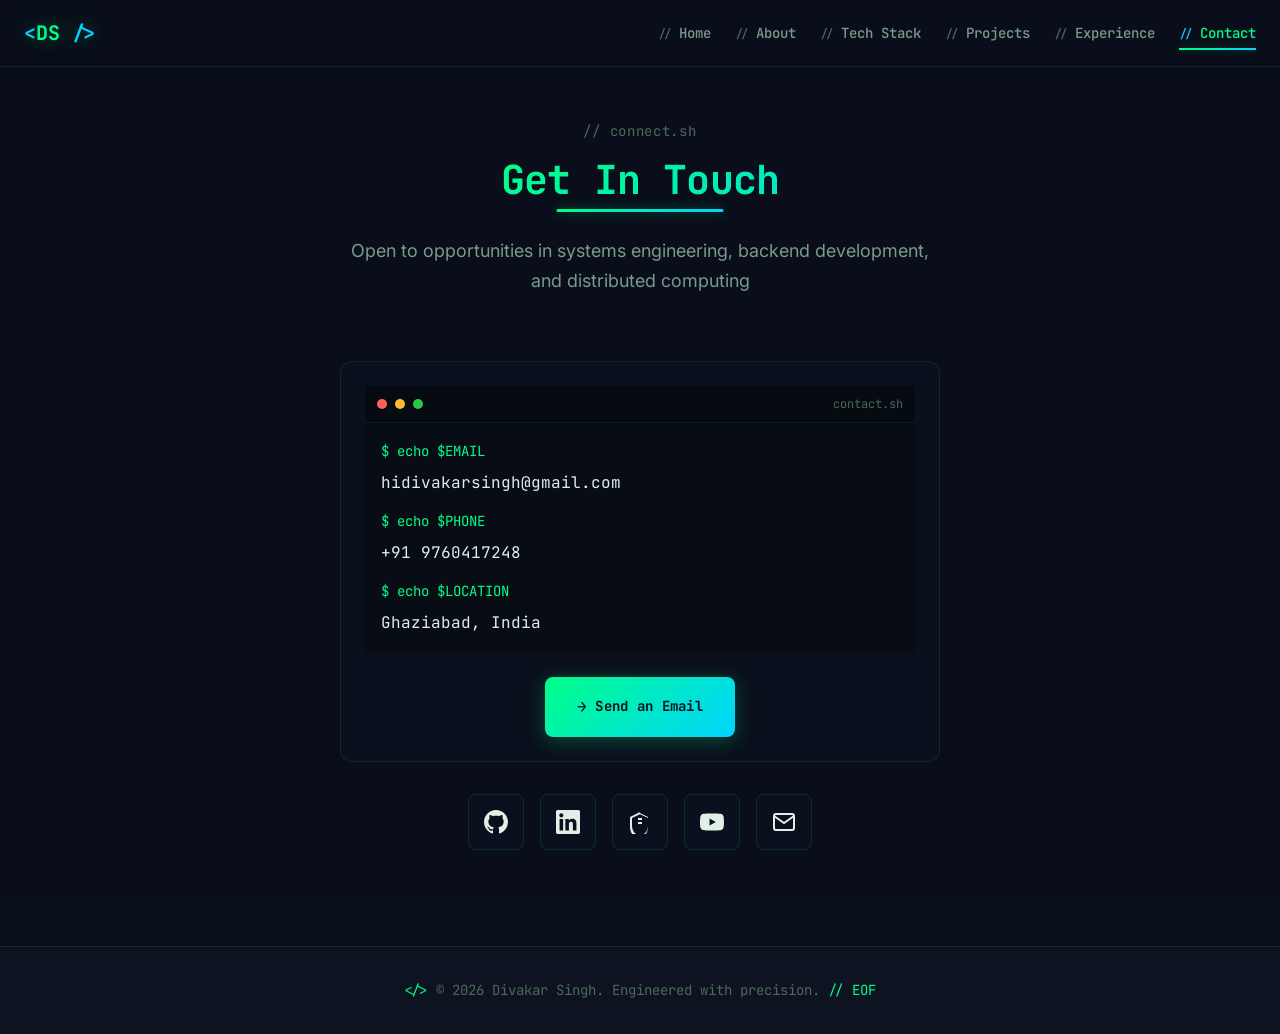
==== contact.html @ e9d9c00e "feat: Add dedicated pages for projects, skills, contact, and experience, updating navigation and scr" ====
<!DOCTYPE html>
<html lang="en">

<head>
    <meta charset="UTF-8">
    <meta name="viewport" content="width=device-width, initial-scale=1.0">
    <meta name="description"
        content="Divakar Singh - Contact: Get in touch for opportunities in systems engineering, backend development, and distributed computing">
    <title>Contact — Divakar Singh</title>

    <!-- Google Fonts -->
    <link rel="preconnect" href="https://fonts.googleapis.com">
    <link rel="preconnect" href="https://fonts.gstatic.com" crossorigin>
    <link
        href="https://fonts.googleapis.com/css2?family=Inter:wght@400;500;600;700;800&family=JetBrains+Mono:wght@400;500;600;700&family=Fira+Code:wght@400;500;600&display=swap"
        rel="stylesheet">

    <!-- Stylesheet -->
    <link rel="stylesheet" href="styles.css">
</head>

<body>
    <!-- Matrix Code Rain Canvas -->
    <canvas id="matrix-bg" aria-hidden="true"></canvas>

    <!-- Navigation -->
    <nav class="nav" id="navbar">
        <div class="nav-container">
            <a href="index.html" class="nav-logo" aria-label="Home">
                <span class="logo-bracket">&lt;</span>DS<span class="logo-bracket"> /&gt;</span>
            </a>

            <!-- Hamburger Menu Button -->
            <button class="nav-toggle" id="navToggle" aria-label="Toggle navigation menu" aria-expanded="false">
                <span class="hamburger-line"></span>
                <span class="hamburger-line"></span>
                <span class="hamburger-line"></span>
            </button>

            <ul class="nav-menu" id="navMenu">
                <li><a href="index.html" class="nav-link">
                        <span class="nav-comment">// </span>Home</a></li>
                <li><a href="index.html#about" class="nav-link">
                        <span class="nav-comment">// </span>About</a></li>
                <li><a href="skills.html" class="nav-link">
                        <span class="nav-comment">// </span>Tech Stack</a></li>
                <li><a href="projects.html" class="nav-link">
                        <span class="nav-comment">// </span>Projects</a></li>
                <li><a href="experience.html" class="nav-link">
                        <span class="nav-comment">// </span>Experience</a></li>
                <li><a href="contact.html" class="nav-link active">
                        <span class="nav-comment">// </span>Contact</a></li>
            </ul>
        </div>
    </nav>

    <!-- Contact Section -->
    <section id="contact" class="section contact" style="padding-top: 120px;">
        <div class="container">
            <div class="section-header">
                <p class="section-comment">// connect.sh</p>
                <h2 class="section-title gradient-text">Get In Touch</h2>
                <p class="section-subtitle">Open to opportunities in systems engineering, backend development, and
                    distributed computing</p>
            </div>

            <div class="contact-grid">
                <div class="contact-info glass-card">
                    <div class="contact-terminal">
                        <div class="terminal-bar">
                            <span class="terminal-dot red"></span>
                            <span class="terminal-dot yellow"></span>
                            <span class="terminal-dot green"></span>
                            <span class="terminal-title">contact.sh</span>
                        </div>
                        <div class="terminal-body contact-details">
                            <p class="contact-line">
                                <span class="contact-label">$ echo $EMAIL</span>
                                <span class="contact-value">hidivakarsingh@gmail.com</span>
                            </p>
                            <p class="contact-line">
                                <span class="contact-label">$ echo $PHONE</span>
                                <span class="contact-value">+91 9760417248</span>
                            </p>
                            <p class="contact-line">
                                <span class="contact-label">$ echo $LOCATION</span>
                                <span class="contact-value">Ghaziabad, India</span>
                            </p>
                        </div>
                    </div>
                    <a href="mailto:hidivakarsingh@gmail.com" class="btn btn-primary contact-btn">
                        <span class="btn-icon">→</span> Send an Email
                    </a>
                </div>
            </div>

            <div class="social-links">
                <a href="https://github.com/divakarsingh" target="_blank" class="social-link" title="GitHub"
                    aria-label="GitHub Profile">
                    <svg width="24" height="24" viewBox="0 0 24 24" fill="currentColor">
                        <path
                            d="M12 0C5.37 0 0 5.37 0 12c0 5.31 3.435 9.795 8.205 11.385.6.105.825-.255.825-.57 0-.285-.015-1.23-.015-2.235-3.015.555-3.795-.735-4.035-1.41-.135-.345-.72-1.41-1.23-1.695-.42-.225-1.02-.78-.015-.795.945-.015 1.62.87 1.845 1.23 1.08 1.815 2.805 1.305 3.495.99.105-.78.42-1.305.765-1.605-2.67-.3-5.46-1.335-5.46-5.925 0-1.305.465-2.385 1.23-3.225-.12-.3-.54-1.53.12-3.18 0 0 1.005-.315 3.3 1.23.96-.27 1.98-.405 3-.405s2.04.135 3 .405c2.295-1.56 3.3-1.23 3.3-1.23.66 1.65.24 2.88.12 3.18.765.84 1.23 1.905 1.23 3.225 0 4.605-2.805 5.625-5.475 5.925.435.375.81 1.095.81 2.22 0 1.605-.015 2.895-.015 3.3 0 .315.225.69.825.57A12.02 12.02 0 0024 12c0-6.63-5.37-12-12-12z" />
                    </svg>
                </a>
                <a href="https://www.linkedin.com/in/divakar-singh-232a9b22b/" target="_blank" class="social-link"
                    title="LinkedIn" aria-label="LinkedIn Profile">
                    <svg width="24" height="24" viewBox="0 0 24 24" fill="currentColor">
                        <path
                            d="M20.447 20.452h-3.554v-5.569c0-1.328-.027-3.037-1.852-3.037-1.853 0-2.136 1.445-2.136 2.939v5.667H9.351V9h3.414v1.561h.046c.477-.9 1.637-1.85 3.37-1.85 3.601 0 4.267 2.37 4.267 5.455v6.286zM5.337 7.433c-1.144 0-2.063-.926-2.063-2.065 0-1.138.92-2.063 2.063-2.063 1.14 0 2.064.925 2.064 2.063 0 1.139-.925 2.065-2.064 2.065zm1.782 13.019H3.555V9h3.564v11.452zM22.225 0H1.771C.792 0 0 .774 0 1.729v20.542C0 23.227.792 24 1.771 24h20.451C23.2 24 24 23.227 24 22.271V1.729C24 .774 23.2 0 22.222 0h.003z" />
                    </svg>
                </a>
                <a href="https://www.geeksforgeeks.org/profile/divakar%20singh" target="_blank" class="social-link"
                    title="GeeksforGeeks" aria-label="GeeksforGeeks Profile">
                    <svg width="24" height="24" viewBox="0 0 24 24" fill="currentColor">
                        <path
                            d="M12 2L2 7v10c0 5.55 3.84 10.74 9 12 5.16-1.26 9-6.45 9-12V7l-10-5zm0 2.18l8 3.82v8c0 4.52-3.17 8.77-8 9.82-4.83-1.05-8-5.3-8-9.82V8l8-3.82z" />
                        <path d="M10 12h4v2h-4zm0-4h4v2h-4z" />
                    </svg>
                </a>
                <a href="https://youtube.com/@divakar_academy" target="_blank" class="social-link" title="YouTube"
                    aria-label="YouTube Channel">
                    <svg width="24" height="24" viewBox="0 0 24 24" fill="currentColor">
                        <path
                            d="M23.498 6.186a3.016 3.016 0 0 0-2.122-2.136C19.505 3.545 12 3.545 12 3.545s-7.505 0-9.377.505A3.017 3.017 0 0 0 .502 6.186C0 8.07 0 12 0 12s0 3.93.502 5.814a3.016 3.016 0 0 0 2.122 2.136c1.871.505 9.376.505 9.376.505s7.505 0 9.377-.505a3.015 3.015 0 0 0 2.122-2.136C24 15.93 24 12 24 12s0-3.93-.502-5.814zM9.545 15.568V8.432L15.818 12l-6.273 3.568z" />
                    </svg>
                </a>
                <a href="mailto:hidivakarsingh@gmail.com" class="social-link" title="Email" aria-label="Send Email">
                    <svg width="24" height="24" viewBox="0 0 24 24" fill="none" stroke="currentColor" stroke-width="2">
                        <path d="M4 4h16c1.1 0 2 .9 2 2v12c0 1.1-.9 2-2 2H4c-1.1 0-2-.9-2-2V6c0-1.1.9-2 2-2z" />
                        <polyline points="22,6 12,13 2,6" />
                    </svg>
                </a>
            </div>
        </div>
    </section>

    <!-- Footer -->
    <footer class="footer">
        <div class="container">
            <p class="footer-text">
                <span class="footer-code">&lt;/&gt;</span> © 2026 Divakar Singh. Engineered with precision.
                <span class="footer-code">// EOF</span>
            </p>
        </div>
    </footer>

    <!-- JavaScript -->
    <script src="script.js"></script>
</body>

</html>
---- styles.css ----
/* ===========================
   CS Technical Theme — Design System
   =========================== */
:root {
  /* Color Palette — Matrix / Terminal Inspired */
  --color-bg-primary: #0a0f1c;
  --color-bg-secondary: #0d1321;
  --color-bg-elevated: #131a2b;
  --color-bg-card: rgba(13, 19, 33, 0.7);

  --color-accent-primary: #00ff88;
  --color-accent-secondary: #00d4ff;
  --color-accent-tertiary: #00ffcc;
  --color-accent-warning: #ffaa00;
  --color-accent-error: #ff4444;

  --color-text-primary: #e0f0e8;
  --color-text-secondary: #7a9b8a;
  --color-text-muted: #4a6a5a;

  --gradient-primary: linear-gradient(135deg, #00ff88 0%, #00d4ff 100%);
  --gradient-accent: linear-gradient(135deg, #00ffcc 0%, #00ff88 100%);
  --gradient-subtle: linear-gradient(135deg, #131a2b, #0d1321);
  --gradient-hero: linear-gradient(135deg, rgba(0, 255, 136, 0.05) 0%, rgba(0, 212, 255, 0.05) 100%);
  --gradient-scanline: repeating-linear-gradient(0deg,
      transparent,
      transparent 2px,
      rgba(0, 255, 136, 0.015) 2px,
      rgba(0, 255, 136, 0.015) 4px);

  /* Typography */
  --font-primary: 'Inter', -apple-system, BlinkMacSystemFont, 'Segoe UI', sans-serif;
  --font-mono: 'JetBrains Mono', 'Fira Code', monospace;

  --font-size-xs: 0.75rem;
  --font-size-sm: 0.875rem;
  --font-size-base: 1rem;
  --font-size-lg: 1.125rem;
  --font-size-xl: 1.25rem;
  --font-size-2xl: 1.5rem;
  --font-size-3xl: 2rem;
  --font-size-4xl: 2.5rem;
  --font-size-5xl: 3.5rem;

  /* Spacing */
  --space-1: 0.25rem;
  --space-2: 0.5rem;
  --space-3: 0.75rem;
  --space-4: 1rem;
  --space-6: 1.5rem;
  --space-8: 2rem;
  --space-12: 3rem;
  --space-16: 4rem;
  --space-24: 6rem;

  /* Border Radius */
  --radius-sm: 0.25rem;
  --radius-md: 0.5rem;
  --radius-lg: 0.75rem;
  --radius-xl: 1rem;
  --radius-full: 9999px;

  /* Effects */
  --shadow-sm: 0 2px 8px rgba(0, 0, 0, 0.4);
  --shadow-md: 0 4px 16px rgba(0, 0, 0, 0.5);
  --shadow-lg: 0 8px 32px rgba(0, 0, 0, 0.6);
  --shadow-glow: 0 0 30px rgba(0, 255, 136, 0.15);
  --shadow-glow-strong: 0 0 50px rgba(0, 255, 136, 0.3);
  --shadow-glow-cyan: 0 0 30px rgba(0, 212, 255, 0.15);

  --glass-bg: rgba(13, 19, 33, 0.6);
  --glass-border: rgba(0, 255, 136, 0.12);

  /* Transitions */
  --transition-fast: 150ms cubic-bezier(0.4, 0, 0.2, 1);
  --transition-base: 250ms cubic-bezier(0.4, 0, 0.2, 1);
  --transition-slow: 400ms cubic-bezier(0.4, 0, 0.2, 1);
  --transition-bounce: 500ms cubic-bezier(0.34, 1.56, 0.64, 1);
}

/* ===========================
   Reset & Base Styles
   =========================== */
* {
  margin: 0;
  padding: 0;
  box-sizing: border-box;
}

html {
  scroll-behavior: smooth;
  font-size: 16px;
}

body {
  font-family: var(--font-primary);
  font-size: var(--font-size-base);
  line-height: 1.7;
  color: var(--color-text-primary);
  background: var(--color-bg-primary);
  overflow-x: hidden;
}

::selection {
  background: var(--color-accent-primary);
  color: var(--color-bg-primary);
}

/* ===========================
   Matrix Canvas Background
   =========================== */
#matrix-bg {
  position: fixed;
  top: 0;
  left: 0;
  width: 100%;
  height: 100%;
  z-index: 0;
  pointer-events: none;
  opacity: 0.4;
}

/* ===========================
   Typography
   =========================== */
h1,
h2,
h3,
h4,
h5,
h6 {
  font-family: var(--font-mono);
  font-weight: 700;
  line-height: 1.2;
  letter-spacing: -0.02em;
}

h1 {
  font-size: var(--font-size-5xl);
}

h2 {
  font-size: var(--font-size-4xl);
}

h3 {
  font-size: var(--font-size-3xl);
}

.gradient-text {
  background: var(--gradient-primary);
  -webkit-background-clip: text;
  background-clip: text;
  -webkit-text-fill-color: transparent;
  background-size: 200% 200%;
  animation: gradientShift 5s ease infinite;
}

@keyframes gradientShift {

  0%,
  100% {
    background-position: 0% 50%;
  }

  50% {
    background-position: 100% 50%;
  }
}

/* ===========================
   Layout Components
   =========================== */
.container {
  max-width: 1200px;
  margin: 0 auto;
  padding: 0 var(--space-6);
  position: relative;
  z-index: 1;
}

.section {
  padding: var(--space-24) 0;
  position: relative;
}

.section-header {
  text-align: center;
  margin-bottom: var(--space-16);
}

.section-comment {
  font-family: var(--font-mono);
  font-size: var(--font-size-sm);
  color: var(--color-text-muted);
  margin-bottom: var(--space-3);
  letter-spacing: 0.05em;
}

.section-title {
  margin-bottom: var(--space-4);
  position: relative;
  display: inline-block;
}

.section-title::after {
  content: '';
  position: absolute;
  bottom: -0.5rem;
  left: 50%;
  transform: translateX(-50%);
  width: 60%;
  height: 3px;
  background: var(--gradient-primary);
  border-radius: var(--radius-full);
  box-shadow: 0 0 12px rgba(0, 255, 136, 0.4);
}

.section-subtitle {
  color: var(--color-text-secondary);
  font-size: var(--font-size-lg);
  max-width: 600px;
  margin: var(--space-4) auto 0;
}

/* ===========================
   Navigation
   =========================== */
.nav {
  position: fixed;
  top: 0;
  left: 0;
  right: 0;
  z-index: 1000;
  background: rgba(10, 15, 28, 0.85);
  backdrop-filter: blur(20px);
  -webkit-backdrop-filter: blur(20px);
  border-bottom: 1px solid var(--glass-border);
  transition: all var(--transition-base);
}

.nav-container {
  max-width: 1400px;
  margin: 0 auto;
  padding: var(--space-4) var(--space-6);
  display: flex;
  justify-content: space-between;
  align-items: center;
}

.nav-logo {
  font-family: var(--font-mono);
  font-size: var(--font-size-xl);
  font-weight: 700;
  color: var(--color-accent-primary);
  text-decoration: none;
  text-shadow: 0 0 20px rgba(0, 255, 136, 0.4);
  transition: all var(--transition-base);
}

.nav-logo:hover {
  text-shadow: 0 0 30px rgba(0, 255, 136, 0.7);
}

.logo-bracket {
  color: var(--color-accent-secondary);
}

.nav-menu {
  display: flex;
  gap: var(--space-6);
  list-style: none;
}

.nav-link {
  color: var(--color-text-secondary);
  text-decoration: none;
  font-family: var(--font-mono);
  font-weight: 500;
  font-size: var(--font-size-sm);
  position: relative;
  transition: color var(--transition-base);
  padding: var(--space-2) 0;
}

.nav-comment {
  color: var(--color-text-muted);
  font-size: var(--font-size-xs);
  transition: color var(--transition-base);
}

.nav-link::after {
  content: '';
  position: absolute;
  bottom: 0;
  left: 0;
  width: 0;
  height: 2px;
  background: var(--gradient-primary);
  transition: width var(--transition-base);
  box-shadow: 0 0 8px rgba(0, 255, 136, 0.3);
}

.nav-link:hover,
.nav-link.active {
  color: var(--color-accent-primary);
}

.nav-link:hover .nav-comment,
.nav-link.active .nav-comment {
  color: var(--color-accent-secondary);
}

.nav-link:hover::after,
.nav-link.active::after {
  width: 100%;
}

/* Hamburger Menu Button */
.nav-toggle {
  display: none;
  flex-direction: column;
  justify-content: center;
  align-items: center;
  gap: 5px;
  background: none;
  border: 2px solid var(--glass-border);
  border-radius: var(--radius-md);
  padding: 8px;
  cursor: pointer;
  z-index: 1001;
  transition: all var(--transition-base);
  width: 44px;
  height: 44px;
}

.nav-toggle:hover {
  border-color: var(--color-accent-primary);
  box-shadow: 0 0 15px rgba(0, 255, 136, 0.2);
}

.hamburger-line {
  display: block;
  width: 22px;
  height: 2px;
  background: var(--color-accent-primary);
  border-radius: var(--radius-full);
  transition: all var(--transition-base);
}

.nav-toggle.active .hamburger-line:nth-child(1) {
  transform: rotate(45deg) translate(5px, 5px);
}

.nav-toggle.active .hamburger-line:nth-child(2) {
  opacity: 0;
  transform: scaleX(0);
}

.nav-toggle.active .hamburger-line:nth-child(3) {
  transform: rotate(-45deg) translate(5px, -5px);
}

/* ===========================
   Hero Section
   =========================== */
.hero {
  min-height: 100vh;
  display: flex;
  align-items: center;
  justify-content: center;
  position: relative;
  overflow: hidden;
}

.hero::before {
  content: '';
  position: absolute;
  top: 50%;
  left: 50%;
  transform: translate(-50%, -50%);
  width: 1000px;
  height: 1000px;
  background: radial-gradient(circle, rgba(0, 255, 136, 0.06) 0%, rgba(0, 212, 255, 0.03) 40%, transparent 70%);
  animation: pulse 8s ease-in-out infinite;
}

@keyframes pulse {

  0%,
  100% {
    transform: translate(-50%, -50%) scale(1);
    opacity: 0.5;
  }

  50% {
    transform: translate(-50%, -50%) scale(1.2);
    opacity: 0.8;
  }
}

.hero-content {
  text-align: center;
  position: relative;
  z-index: 1;
  animation: fadeInUp 1s ease-out;
}

@keyframes fadeInUp {
  from {
    opacity: 0;
    transform: translateY(30px);
  }

  to {
    opacity: 1;
    transform: translateY(0);
  }
}

.hero-greeting {
  font-family: var(--font-mono);
  font-size: var(--font-size-base);
  margin-bottom: var(--space-4);
  animation: fadeInUp 1s ease-out 0.2s both;
}

.code-keyword {
  color: #ff79c6;
  font-weight: 600;
}

.code-var {
  color: var(--color-accent-primary);
}

.code-operator {
  color: var(--color-accent-secondary);
}

.code-string {
  color: #f1fa8c;
}

.code-punctuation {
  color: var(--color-text-muted);
}

.hero-title {
  font-size: clamp(2.5rem, 8vw, 5rem);
  margin-bottom: var(--space-6);
  animation: fadeInUp 1s ease-out 0.4s both;
}

.hero-subtitle {
  font-family: var(--font-mono);
  font-size: clamp(1rem, 2.5vw, 1.5rem);
  color: var(--color-text-secondary);
  margin-bottom: var(--space-8);
  animation: fadeInUp 1s ease-out 0.6s both;
  min-height: 2rem;
}

.terminal-prompt {
  color: var(--color-accent-primary);
  font-weight: 700;
  margin-right: var(--space-2);
  text-shadow: 0 0 10px rgba(0, 255, 136, 0.5);
}

.typing-cursor {
  color: var(--color-accent-primary);
  animation: blink 1s step-end infinite;
  font-weight: 400;
}

@keyframes blink {

  0%,
  100% {
    opacity: 1;
  }

  50% {
    opacity: 0;
  }
}

.hero-meta {
  display: flex;
  gap: var(--space-4);
  justify-content: center;
  flex-wrap: wrap;
  margin-bottom: var(--space-12);
  animation: fadeInUp 1s ease-out 0.7s both;
}

.meta-tag {
  font-family: var(--font-mono);
  font-size: var(--font-size-sm);
  padding: var(--space-2) var(--space-4);
  background: rgba(0, 255, 136, 0.06);
  border: 1px solid rgba(0, 255, 136, 0.15);
  border-radius: var(--radius-md);
  color: var(--color-text-secondary);
  transition: all var(--transition-base);
}

.meta-tag:hover {
  border-color: var(--color-accent-primary);
  box-shadow: 0 0 15px rgba(0, 255, 136, 0.15);
  color: var(--color-accent-primary);
}

.tag-icon {
  margin-right: var(--space-2);
}

.hero-cta {
  display: flex;
  gap: var(--space-4);
  justify-content: center;
  flex-wrap: wrap;
  animation: fadeInUp 1s ease-out 0.8s both;
}

/* ===========================
   Buttons
   =========================== */
.btn {
  padding: var(--space-4) var(--space-8);
  border-radius: var(--radius-md);
  font-family: var(--font-mono);
  font-weight: 600;
  font-size: var(--font-size-sm);
  text-decoration: none;
  display: inline-flex;
  align-items: center;
  gap: var(--space-2);
  cursor: pointer;
  border: none;
  transition: all var(--transition-base);
  position: relative;
  overflow: hidden;
  letter-spacing: 0.02em;
}

.btn::before {
  content: '';
  position: absolute;
  top: 50%;
  left: 50%;
  width: 0;
  height: 0;
  border-radius: 50%;
  background: rgba(255, 255, 255, 0.08);
  transform: translate(-50%, -50%);
  transition: width var(--transition-slow), height var(--transition-slow);
}

.btn:hover::before {
  width: 300px;
  height: 300px;
}

.btn-icon {
  font-size: var(--font-size-base);
  transition: transform var(--transition-base);
}

.btn:hover .btn-icon {
  transform: translateX(3px);
}

.btn-primary {
  background: var(--gradient-primary);
  color: var(--color-bg-primary);
  font-weight: 700;
  box-shadow: 0 4px 20px rgba(0, 255, 136, 0.25);
}

.btn-primary:hover {
  box-shadow: 0 6px 30px rgba(0, 255, 136, 0.45);
  transform: translateY(-2px);
}

.btn-secondary {
  background: var(--glass-bg);
  border: 2px solid var(--glass-border);
  color: var(--color-accent-primary);
  backdrop-filter: blur(8px);
}

.btn-secondary:hover {
  border-color: var(--color-accent-primary);
  background: rgba(0, 255, 136, 0.08);
  box-shadow: 0 0 25px rgba(0, 255, 136, 0.15);
}

/* ===========================
   Glass Cards
   =========================== */
.glass-card {
  background: var(--glass-bg);
  backdrop-filter: blur(16px);
  -webkit-backdrop-filter: blur(16px);
  border: 1px solid var(--glass-border);
  border-radius: var(--radius-lg);
  transition: all var(--transition-base);
  position: relative;
  overflow: hidden;
}

.glass-card::after {
  content: '';
  position: absolute;
  inset: 0;
  background: var(--gradient-scanline);
  pointer-events: none;
  opacity: 0;
  transition: opacity var(--transition-base);
}

.glass-card:hover::after {
  opacity: 1;
}

.card {
  padding: var(--space-8);
}

.card::before {
  content: '';
  position: absolute;
  top: 0;
  left: 0;
  right: 0;
  height: 2px;
  background: var(--gradient-primary);
  opacity: 0;
  transition: opacity var(--transition-base);
  box-shadow: 0 0 15px rgba(0, 255, 136, 0.4);
}

.card:hover {
  transform: translateY(-6px);
  box-shadow: var(--shadow-glow);
  border-color: rgba(0, 255, 136, 0.3);
}

.card:hover::before {
  opacity: 1;
}

/* Card Header */
.card-header {
  display: flex;
  align-items: center;
  gap: var(--space-3);
  margin-bottom: var(--space-4);
}

.card-header h3 {
  font-size: var(--font-size-xl);
  color: var(--color-accent-primary);
}

.card-icon {
  font-size: 1.5rem;
}

/* Terminal Window Styling */
.card-terminal {
  border-radius: var(--radius-md);
  overflow: hidden;
  border: 1px solid rgba(0, 255, 136, 0.1);
}

.terminal-bar {
  display: flex;
  align-items: center;
  gap: var(--space-2);
  padding: var(--space-2) var(--space-3);
  background: rgba(0, 0, 0, 0.4);
  border-bottom: 1px solid rgba(0, 255, 136, 0.08);
}

.terminal-dot {
  width: 10px;
  height: 10px;
  border-radius: 50%;
}

.terminal-dot.red {
  background: #ff5f57;
}

.terminal-dot.yellow {
  background: #ffbd2e;
}

.terminal-dot.green {
  background: #28c840;
}

.terminal-title {
  font-family: var(--font-mono);
  font-size: var(--font-size-xs);
  color: var(--color-text-muted);
  margin-left: auto;
}

.terminal-body {
  padding: var(--space-4);
  background: rgba(0, 0, 0, 0.25);
}

.terminal-body p {
  color: var(--color-text-secondary);
  line-height: 1.8;
  margin-bottom: var(--space-3);
}

.terminal-body p:last-child {
  margin-bottom: 0;
}

.terminal-body strong {
  color: var(--color-accent-primary);
}

/* Competency List */
.competency-list {
  list-style: none;
  padding: 0;
}

.competency-list li {
  color: var(--color-text-secondary);
  font-size: var(--font-size-sm);
  line-height: 1.8;
  padding: var(--space-1) 0;
  display: flex;
  align-items: flex-start;
  gap: var(--space-2);
}

.list-arrow {
  color: var(--color-accent-primary);
  font-family: var(--font-mono);
  font-weight: 700;
  flex-shrink: 0;
}

/* ===========================
   Grid Layouts
   =========================== */
.grid {
  display: grid;
  gap: var(--space-8);
}

.grid-2 {
  grid-template-columns: repeat(2, 1fr);
}

.grid-3 {
  grid-template-columns: repeat(auto-fit, minmax(250px, 1fr));
}

/* ===========================
   Skills Section
   =========================== */
.skills-grid {
  display: grid;
  grid-template-columns: repeat(2, 1fr);
  gap: var(--space-8);
}

.skill-category {
  padding: var(--space-6);
  background: var(--glass-bg);
  border: 1px solid var(--glass-border);
  border-radius: var(--radius-lg);
  transition: all var(--transition-base);
}

.skill-category:hover {
  border-color: rgba(0, 255, 136, 0.25);
  box-shadow: var(--shadow-glow);
}

.skill-category-title {
  font-size: var(--font-size-lg);
  margin-bottom: var(--space-4);
  display: flex;
  align-items: center;
  gap: var(--space-2);
  color: var(--color-text-primary);
}

.category-icon {
  font-size: 1.2rem;
}

.skill-tags {
  display: flex;
  flex-wrap: wrap;
  gap: var(--space-2);
}

.skill-tag {
  padding: var(--space-2) var(--space-3);
  background: rgba(0, 255, 136, 0.05);
  border: 1px solid rgba(0, 255, 136, 0.15);
  border-radius: var(--radius-sm);
  font-family: var(--font-mono);
  font-size: var(--font-size-xs);
  font-weight: 500;
  color: var(--color-accent-primary);
  transition: all var(--transition-base);
  cursor: default;
  position: relative;
}

.skill-tag:hover {
  background: rgba(0, 255, 136, 0.15);
  border-color: var(--color-accent-primary);
  transform: translateY(-2px);
  box-shadow: 0 4px 12px rgba(0, 255, 136, 0.2);
  color: #fff;
  text-shadow: 0 0 10px rgba(0, 255, 136, 0.5);
}

/* ===========================
   Projects Section
   =========================== */
.project-card {
  overflow: hidden;
  transition: all var(--transition-base);
}

.project-card:hover {
  transform: translateY(-8px);
  box-shadow: var(--shadow-glow);
  border-color: rgba(0, 255, 136, 0.4);
}

.project-image {
  width: 100%;
  height: 200px;
  display: flex;
  align-items: center;
  justify-content: center;
  position: relative;
  overflow: hidden;
}

.project-icon {
  font-size: 4rem;
  position: relative;
  z-index: 1;
  filter: drop-shadow(0 0 20px rgba(0, 255, 136, 0.3));
}

.project-number {
  position: absolute;
  top: var(--space-3);
  right: var(--space-4);
  font-family: var(--font-mono);
  font-size: var(--font-size-xs);
  color: rgba(0, 255, 136, 0.4);
  font-weight: 700;
  letter-spacing: 0.1em;
}

.project-card:nth-child(1) .project-image {
  background: linear-gradient(135deg, #001a2e, #003d5c);
}

.project-card:nth-child(2) .project-image {
  background: linear-gradient(135deg, #002b1a, #00664d);
}

.project-card:nth-child(3) .project-image {
  background: linear-gradient(135deg, #1a0033, #33006b);
}

.project-card:nth-child(4) .project-image {
  background: linear-gradient(135deg, #001f33, #004466);
}

.project-image::before {
  content: '';
  position: absolute;
  inset: 0;
  background: var(--gradient-scanline);
  opacity: 0.3;
}

.project-image::after {
  content: '';
  position: absolute;
  inset: 0;
  background: var(--gradient-primary);
  opacity: 0;
  transition: opacity var(--transition-base);
}

.project-card:hover .project-image::after {
  opacity: 0.15;
}

.project-content {
  padding: var(--space-6);
}

.project-title {
  font-size: var(--font-size-xl);
  margin-bottom: var(--space-3);
  color: var(--color-text-primary);
}

.project-description {
  color: var(--color-text-secondary);
  margin-bottom: var(--space-4);
  line-height: 1.6;
  font-size: var(--font-size-sm);
}

.project-tech {
  display: flex;
  flex-wrap: wrap;
  gap: var(--space-2);
  margin-bottom: var(--space-4);
}

.tech-tag {
  padding: var(--space-1) var(--space-3);
  background: rgba(0, 212, 255, 0.06);
  border: 1px solid rgba(0, 212, 255, 0.2);
  border-radius: var(--radius-sm);
  font-family: var(--font-mono);
  font-size: var(--font-size-xs);
  color: var(--color-accent-secondary);
}

.project-links {
  display: flex;
  gap: var(--space-4);
}

.project-link {
  color: var(--color-accent-primary);
  text-decoration: none;
  font-family: var(--font-mono);
  font-weight: 600;
  font-size: var(--font-size-sm);
  transition: all var(--transition-base);
}

.project-link:hover {
  color: var(--color-accent-secondary);
  text-shadow: 0 0 10px rgba(0, 212, 255, 0.4);
}

/* ===========================
   Experience Timeline
   =========================== */
.timeline {
  position: relative;
  max-width: 800px;
  margin: 0 auto;
}

.timeline::before {
  content: '';
  position: absolute;
  left: 30px;
  top: 0;
  bottom: 0;
  width: 2px;
  background: var(--gradient-primary);
  box-shadow: 0 0 10px rgba(0, 255, 136, 0.2);
}

.timeline-item {
  position: relative;
  padding-left: var(--space-16);
  margin-bottom: var(--space-8);
}

.timeline-dot {
  position: absolute;
  left: 22px;
  top: var(--space-6);
  width: 18px;
  height: 18px;
  border-radius: 50%;
  background: var(--color-accent-primary);
  box-shadow:
    0 0 0 4px var(--color-bg-primary),
    0 0 0 6px var(--color-accent-primary),
    0 0 20px rgba(0, 255, 136, 0.4);
  z-index: 1;
}

.timeline-content {
  padding: var(--space-6);
}

.timeline-content:hover {
  border-color: rgba(0, 255, 136, 0.3);
  box-shadow: var(--shadow-glow);
}

.timeline-date {
  font-family: var(--font-mono);
  color: var(--color-accent-primary);
  font-weight: 600;
  margin-bottom: var(--space-2);
  font-size: var(--font-size-sm);
  text-shadow: 0 0 10px rgba(0, 255, 136, 0.3);
}

.timeline-title {
  font-size: var(--font-size-xl);
  margin-bottom: var(--space-2);
  color: var(--color-text-primary);
}

.timeline-company {
  color: var(--color-text-secondary);
  font-family: var(--font-mono);
  font-size: var(--font-size-sm);
  margin-bottom: var(--space-4);
}

.timeline-description {
  color: var(--color-text-secondary);
  line-height: 1.6;
  font-size: var(--font-size-sm);
}

/* ===========================
   Contact Section
   =========================== */
.contact {
  text-align: center;
}

.contact-grid {
  max-width: 600px;
  margin: 0 auto var(--space-8);
}

.contact-info {
  padding: var(--space-6);
}

.contact-terminal {
  margin-bottom: var(--space-6);
}

.contact-details {
  text-align: left;
}

.contact-line {
  margin-bottom: var(--space-3);
}

.contact-line:last-child {
  margin-bottom: 0;
}

.contact-label {
  font-family: var(--font-mono);
  font-size: var(--font-size-sm);
  color: var(--color-accent-primary);
  display: block;
  margin-bottom: var(--space-1);
}

.contact-value {
  font-family: var(--font-mono);
  font-size: var(--font-size-base);
  color: var(--color-text-primary);
  display: block;
}

.contact-btn {
  display: inline-flex;
  width: auto;
}

.social-links {
  display: flex;
  gap: var(--space-4);
  justify-content: center;
  margin-top: var(--space-8);
}

.social-link {
  width: 56px;
  height: 56px;
  border-radius: var(--radius-md);
  background: var(--glass-bg);
  border: 1px solid var(--glass-border);
  display: flex;
  align-items: center;
  justify-content: center;
  color: var(--color-text-primary);
  text-decoration: none;
  font-size: var(--font-size-xl);
  transition: all var(--transition-bounce);
}

.social-link:hover {
  background: rgba(0, 255, 136, 0.1);
  border-color: var(--color-accent-primary);
  transform: translateY(-6px);
  box-shadow: 0 8px 24px rgba(0, 255, 136, 0.3);
  color: var(--color-accent-primary);
}

/* ===========================
   Footer
   =========================== */
.footer {
  background: var(--color-bg-secondary);
  padding: var(--space-8) 0;
  text-align: center;
  color: var(--color-text-muted);
  border-top: 1px solid var(--glass-border);
  position: relative;
  z-index: 1;
}

.footer-text {
  font-family: var(--font-mono);
  font-size: var(--font-size-sm);
}

.footer-code {
  color: var(--color-accent-primary);
}

/* ===========================
   Animations
   =========================== */
.fade-in {
  opacity: 0;
  animation: fadeIn 0.8s ease-out forwards;
}

@keyframes fadeIn {
  to {
    opacity: 1;
  }
}

.slide-in-left {
  opacity: 0;
  transform: translateX(-50px);
  animation: slideInLeft 0.8s ease-out forwards;
}

@keyframes slideInLeft {
  to {
    opacity: 1;
    transform: translateX(0);
  }
}

.slide-in-right {
  opacity: 0;
  transform: translateX(50px);
  animation: slideInRight 0.8s ease-out forwards;
}

@keyframes slideInRight {
  to {
    opacity: 1;
    transform: translateX(0);
  }
}

/* ===========================
   Responsive — Tablet (max 1024px)
   =========================== */
@media (max-width: 1024px) {
  :root {
    --font-size-5xl: 3rem;
    --font-size-4xl: 2.25rem;
    --font-size-3xl: 1.75rem;
  }

  .nav-toggle {
    display: flex;
  }

  .nav-menu {
    position: fixed;
    top: 0;
    right: -100%;
    width: 300px;
    height: 100vh;
    background: rgba(10, 15, 28, 0.98);
    backdrop-filter: blur(20px);
    -webkit-backdrop-filter: blur(20px);
    flex-direction: column;
    justify-content: center;
    align-items: center;
    gap: var(--space-8);
    transition: right var(--transition-slow);
    border-left: 1px solid var(--glass-border);
    z-index: 999;
    padding: var(--space-8);
  }

  .nav-menu.active {
    right: 0;
  }

  .nav-link {
    font-size: var(--font-size-lg);
  }

  .grid-2 {
    grid-template-columns: repeat(2, 1fr);
  }

  .skills-grid {
    grid-template-columns: repeat(2, 1fr);
    gap: var(--space-6);
  }

  .section {
    padding: var(--space-16) 0;
  }
}

/* ===========================
   Responsive — Mobile (max 768px)
   =========================== */
@media (max-width: 768px) {
  :root {
    --font-size-5xl: 2.5rem;
    --font-size-4xl: 2rem;
    --font-size-3xl: 1.5rem;
    --space-24: 4rem;
    --space-16: 3rem;
  }

  .container {
    padding: 0 var(--space-4);
  }

  .hero {
    min-height: 85vh;
  }

  .hero-greeting {
    font-size: var(--font-size-sm);
  }

  .hero-meta {
    gap: var(--space-2);
  }

  .meta-tag {
    font-size: var(--font-size-xs);
    padding: var(--space-1) var(--space-3);
  }

  .grid-2 {
    grid-template-columns: 1fr;
  }

  .skills-grid {
    grid-template-columns: 1fr;
  }

  .section-header {
    margin-bottom: var(--space-12);
  }

  .timeline::before {
    left: 12px;
  }

  .timeline-item {
    padding-left: var(--space-12);
  }

  .timeline-dot {
    left: 4px;
    width: 16px;
    height: 16px;
  }

  .timeline-content {
    padding: var(--space-4);
  }

  .section-subtitle {
    font-size: var(--font-size-base);
  }

  .project-image {
    height: 160px;
  }

  .social-links {
    gap: var(--space-3);
  }

  .social-link {
    width: 48px;
    height: 48px;
  }

  .social-link svg {
    width: 20px;
    height: 20px;
  }

  .contact-grid {
    padding: 0;
  }
}

/* ===========================
   Responsive — Small Mobile (max 480px)
   =========================== */
@media (max-width: 480px) {
  :root {
    --font-size-5xl: 2rem;
    --font-size-4xl: 1.75rem;
    --font-size-3xl: 1.25rem;
  }

  html {
    font-size: 15px;
  }

  .hero {
    min-height: 100vh;
    min-height: 100dvh;
  }

  .hero-cta {
    flex-direction: column;
    width: 100%;
    max-width: 300px;
    margin: 0 auto;
  }

  .btn {
    width: 100%;
    justify-content: center;
    text-align: center;
  }

  .hero-meta {
    flex-direction: column;
    align-items: center;
  }

  .card {
    padding: var(--space-4);
  }

  .skill-category {
    padding: var(--space-4);
  }

  .project-content {
    padding: var(--space-4);
  }

  .social-links {
    flex-wrap: wrap;
    gap: var(--space-2);
  }

  .social-link {
    width: 44px;
    height: 44px;
  }

  .timeline-title {
    font-size: var(--font-size-lg);
  }

  .section-title {
    font-size: var(--font-size-3xl);
  }

  .nav-menu {
    width: 100%;
  }
}

/* ===========================
   Body scroll lock when menu open
   =========================== */
body.menu-open {
  overflow: hidden;
}

/* Menu overlay */
.menu-overlay {
  position: fixed;
  inset: 0;
  background: rgba(0, 0, 0, 0.6);
  z-index: 998;
  opacity: 0;
  visibility: hidden;
  transition: all var(--transition-base);
}

.menu-overlay.active {
  opacity: 1;
  visibility: visible;
}

/* ===========================
   Reduced Motion
   =========================== */
@media (prefers-reduced-motion: reduce) {

  *,
  *::before,
  *::after {
    animation-duration: 0.01ms !important;
    animation-iteration-count: 1 !important;
    transition-duration: 0.01ms !important;
  }

  #matrix-bg {
    display: none;
  }

  .typing-cursor {
    animation: none;
    opacity: 1;
  }
}
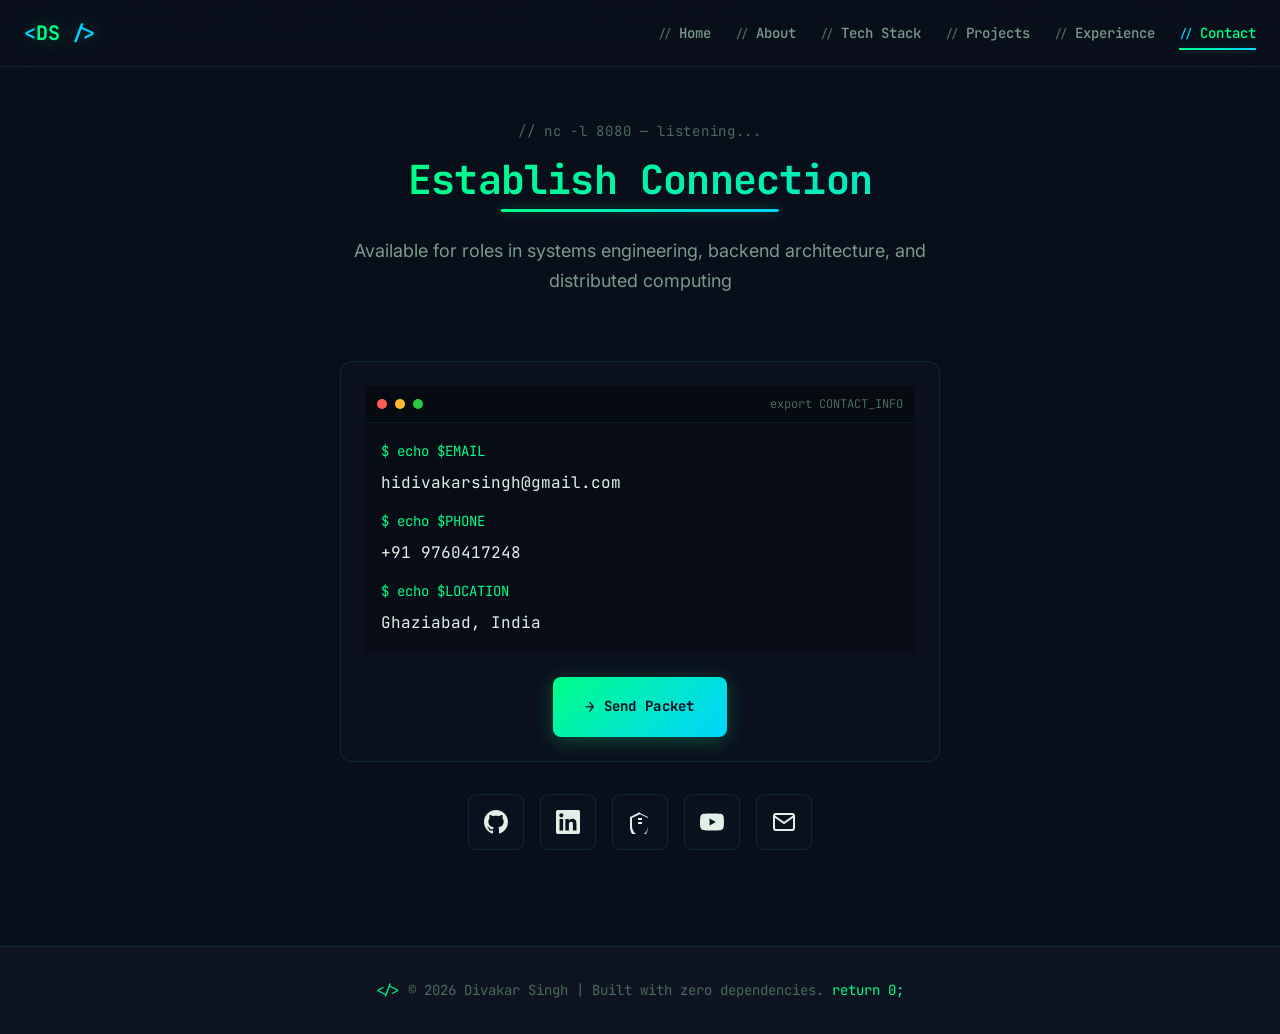
==== commit e24d699e: "refactor: Update content, terminology, and typing animation phrases across contact and experience pa" ====
--- a/contact.html
+++ b/contact.html
@@ -5,8 +5,8 @@
     <meta charset="UTF-8">
     <meta name="viewport" content="width=device-width, initial-scale=1.0">
     <meta name="description"
-        content="Divakar Singh - Contact: Get in touch for opportunities in systems engineering, backend development, and distributed computing">
-    <title>Contact — Divakar Singh</title>
+        content="Divakar Singh — Contact: Open for systems engineering, backend development, and distributed computing opportunities">
+    <title>Contact — Divakar Singh | Systems Engineer</title>
 
     <!-- Google Fonts -->
     <link rel="preconnect" href="https://fonts.googleapis.com">
@@ -58,9 +58,9 @@
     <section id="contact" class="section contact" style="padding-top: 120px;">
         <div class="container">
             <div class="section-header">
-                <p class="section-comment">// connect.sh</p>
-                <h2 class="section-title gradient-text">Get In Touch</h2>
-                <p class="section-subtitle">Open to opportunities in systems engineering, backend development, and
+                <p class="section-comment">// nc -l 8080 — listening...</p>
+                <h2 class="section-title gradient-text">Establish Connection</h2>
+                <p class="section-subtitle">Available for roles in systems engineering, backend architecture, and
                     distributed computing</p>
             </div>
 
@@ -71,7 +71,7 @@
                             <span class="terminal-dot red"></span>
                             <span class="terminal-dot yellow"></span>
                             <span class="terminal-dot green"></span>
-                            <span class="terminal-title">contact.sh</span>
+                            <span class="terminal-title">export CONTACT_INFO</span>
                         </div>
                         <div class="terminal-body contact-details">
                             <p class="contact-line">
@@ -89,7 +89,7 @@
                         </div>
                     </div>
                     <a href="mailto:hidivakarsingh@gmail.com" class="btn btn-primary contact-btn">
-                        <span class="btn-icon">→</span> Send an Email
+                        <span class="btn-icon">→</span> Send Packet
                     </a>
                 </div>
             </div>
@@ -138,8 +138,8 @@
     <footer class="footer">
         <div class="container">
             <p class="footer-text">
-                <span class="footer-code">&lt;/&gt;</span> © 2026 Divakar Singh. Engineered with precision.
-                <span class="footer-code">// EOF</span>
+                <span class="footer-code">&lt;/&gt;</span> © 2026 Divakar Singh | Built with zero dependencies.
+                <span class="footer-code">return 0;</span>
             </p>
         </div>
     </footer>
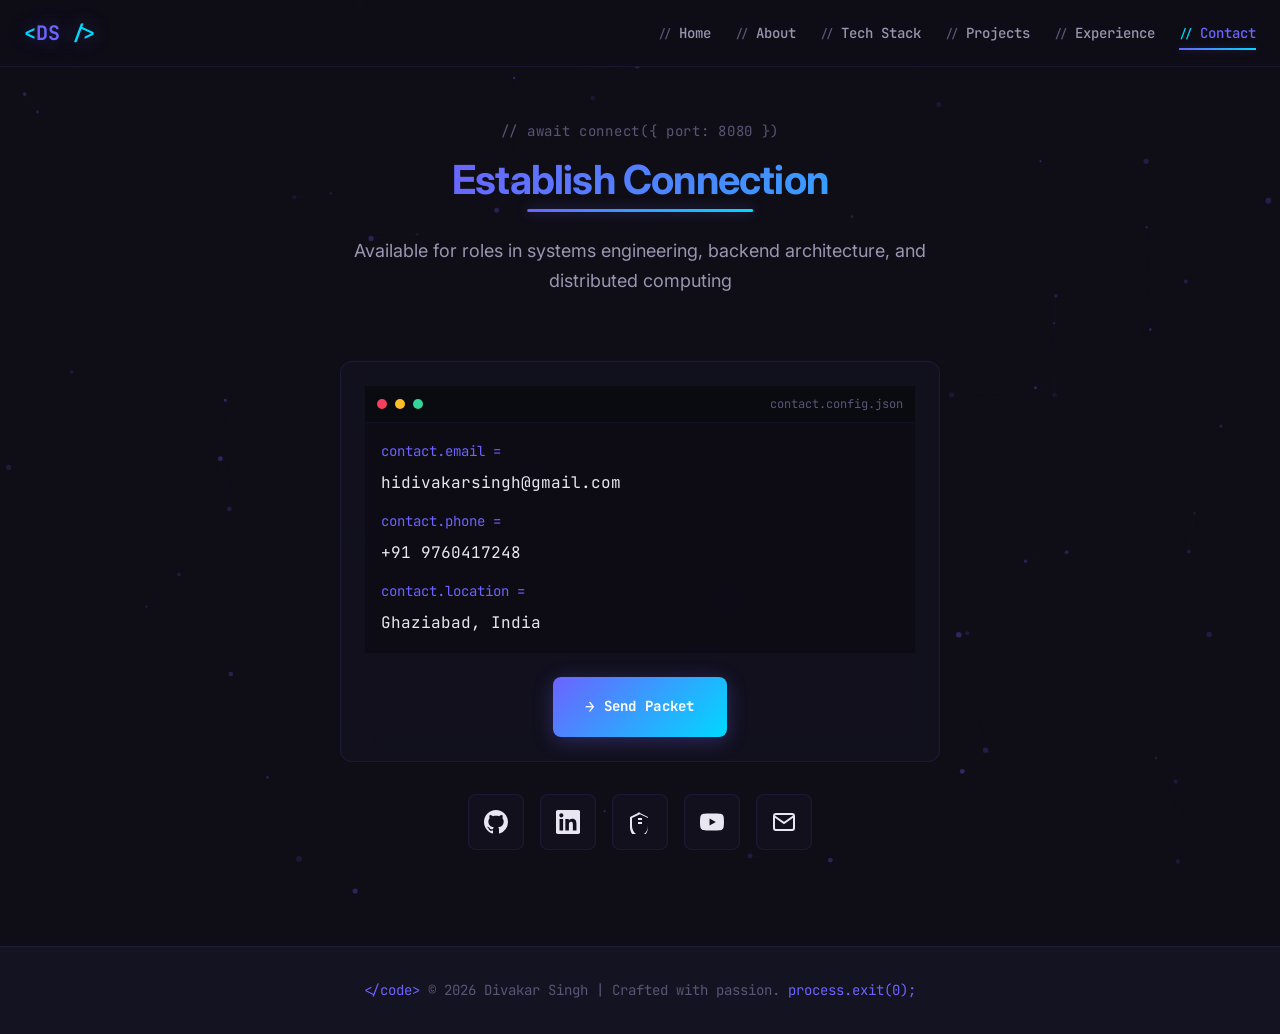
==== commit 0729dac9: "feat: Implement a new particle network background effect and update the portfolio's visual theme and" ====
--- a/contact.html
+++ b/contact.html
@@ -58,7 +58,7 @@
     <section id="contact" class="section contact" style="padding-top: 120px;">
         <div class="container">
             <div class="section-header">
-                <p class="section-comment">// nc -l 8080 — listening...</p>
+                <p class="section-comment">// await connect({ port: 8080 })</p>
                 <h2 class="section-title gradient-text">Establish Connection</h2>
                 <p class="section-subtitle">Available for roles in systems engineering, backend architecture, and
                     distributed computing</p>
@@ -71,19 +71,19 @@
                             <span class="terminal-dot red"></span>
                             <span class="terminal-dot yellow"></span>
                             <span class="terminal-dot green"></span>
-                            <span class="terminal-title">export CONTACT_INFO</span>
+                            <span class="terminal-title">contact.config.json</span>
                         </div>
                         <div class="terminal-body contact-details">
                             <p class="contact-line">
-                                <span class="contact-label">$ echo $EMAIL</span>
+                                <span class="contact-label">contact.email =</span>
                                 <span class="contact-value">hidivakarsingh@gmail.com</span>
                             </p>
                             <p class="contact-line">
-                                <span class="contact-label">$ echo $PHONE</span>
+                                <span class="contact-label">contact.phone =</span>
                                 <span class="contact-value">+91 9760417248</span>
                             </p>
                             <p class="contact-line">
-                                <span class="contact-label">$ echo $LOCATION</span>
+                                <span class="contact-label">contact.location =</span>
                                 <span class="contact-value">Ghaziabad, India</span>
                             </p>
                         </div>
@@ -138,8 +138,8 @@
     <footer class="footer">
         <div class="container">
             <p class="footer-text">
-                <span class="footer-code">&lt;/&gt;</span> © 2026 Divakar Singh | Built with zero dependencies.
-                <span class="footer-code">return 0;</span>
+                <span class="footer-code">&lt;/code&gt;</span> © 2026 Divakar Singh | Crafted with passion.
+                <span class="footer-code">process.exit(0);</span>
             </p>
         </div>
     </footer>
--- a/styles.css
+++ b/styles.css
@@ -1,32 +1,32 @@
 /* ===========================
-   CS Technical Theme — Design System
+   Software Developer Theme — Design System
    =========================== */
 :root {
-  /* Color Palette — Matrix / Terminal Inspired */
-  --color-bg-primary: #0a0f1c;
-  --color-bg-secondary: #0d1321;
-  --color-bg-elevated: #131a2b;
-  --color-bg-card: rgba(13, 19, 33, 0.7);
-
-  --color-accent-primary: #00ff88;
-  --color-accent-secondary: #00d4ff;
-  --color-accent-tertiary: #00ffcc;
-  --color-accent-warning: #ffaa00;
-  --color-accent-error: #ff4444;
-
-  --color-text-primary: #e0f0e8;
-  --color-text-secondary: #7a9b8a;
-  --color-text-muted: #4a6a5a;
-
-  --gradient-primary: linear-gradient(135deg, #00ff88 0%, #00d4ff 100%);
-  --gradient-accent: linear-gradient(135deg, #00ffcc 0%, #00ff88 100%);
-  --gradient-subtle: linear-gradient(135deg, #131a2b, #0d1321);
-  --gradient-hero: linear-gradient(135deg, rgba(0, 255, 136, 0.05) 0%, rgba(0, 212, 255, 0.05) 100%);
+  /* Color Palette — Modern Developer / IDE Inspired */
+  --color-bg-primary: #0f0e17;
+  --color-bg-secondary: #141322;
+  --color-bg-elevated: #1a1830;
+  --color-bg-card: rgba(20, 19, 34, 0.7);
+
+  --color-accent-primary: #6C63FF;
+  --color-accent-secondary: #00D9FF;
+  --color-accent-tertiary: #a78bfa;
+  --color-accent-warning: #fbbf24;
+  --color-accent-error: #f43f5e;
+
+  --color-text-primary: #e8e6f0;
+  --color-text-secondary: #9a95b0;
+  --color-text-muted: #5a5575;
+
+  --gradient-primary: linear-gradient(135deg, #6C63FF 0%, #00D9FF 100%);
+  --gradient-accent: linear-gradient(135deg, #a78bfa 0%, #6C63FF 100%);
+  --gradient-subtle: linear-gradient(135deg, #1a1830, #141322);
+  --gradient-hero: linear-gradient(135deg, rgba(108, 99, 255, 0.06) 0%, rgba(0, 217, 255, 0.04) 100%);
   --gradient-scanline: repeating-linear-gradient(0deg,
       transparent,
       transparent 2px,
-      rgba(0, 255, 136, 0.015) 2px,
-      rgba(0, 255, 136, 0.015) 4px);
+      rgba(108, 99, 255, 0.012) 2px,
+      rgba(108, 99, 255, 0.012) 4px);
 
   /* Typography */
   --font-primary: 'Inter', -apple-system, BlinkMacSystemFont, 'Segoe UI', sans-serif;
@@ -64,12 +64,12 @@
   --shadow-sm: 0 2px 8px rgba(0, 0, 0, 0.4);
   --shadow-md: 0 4px 16px rgba(0, 0, 0, 0.5);
   --shadow-lg: 0 8px 32px rgba(0, 0, 0, 0.6);
-  --shadow-glow: 0 0 30px rgba(0, 255, 136, 0.15);
-  --shadow-glow-strong: 0 0 50px rgba(0, 255, 136, 0.3);
-  --shadow-glow-cyan: 0 0 30px rgba(0, 212, 255, 0.15);
-
-  --glass-bg: rgba(13, 19, 33, 0.6);
-  --glass-border: rgba(0, 255, 136, 0.12);
+  --shadow-glow: 0 0 30px rgba(108, 99, 255, 0.15);
+  --shadow-glow-strong: 0 0 50px rgba(108, 99, 255, 0.3);
+  --shadow-glow-cyan: 0 0 30px rgba(0, 217, 255, 0.15);
+
+  --glass-bg: rgba(20, 19, 34, 0.6);
+  --glass-border: rgba(108, 99, 255, 0.12);
 
   /* Transitions */
   --transition-fast: 150ms cubic-bezier(0.4, 0, 0.2, 1);
@@ -103,11 +103,11 @@
 
 ::selection {
   background: var(--color-accent-primary);
-  color: var(--color-bg-primary);
-}
-
-/* ===========================
-   Matrix Canvas Background
+  color: #fff;
+}
+
+/* ===========================
+   Particle / Node Canvas Background
    =========================== */
 #matrix-bg {
   position: fixed;
@@ -117,7 +117,7 @@
   height: 100%;
   z-index: 0;
   pointer-events: none;
-  opacity: 0.4;
+  opacity: 0.5;
 }
 
 /* ===========================
@@ -129,7 +129,7 @@
 h4,
 h5,
 h6 {
-  font-family: var(--font-mono);
+  font-family: var(--font-primary);
   font-weight: 700;
   line-height: 1.2;
   letter-spacing: -0.02em;
@@ -213,7 +213,7 @@
   height: 3px;
   background: var(--gradient-primary);
   border-radius: var(--radius-full);
-  box-shadow: 0 0 12px rgba(0, 255, 136, 0.4);
+  box-shadow: 0 0 12px rgba(108, 99, 255, 0.4);
 }
 
 .section-subtitle {
@@ -232,7 +232,7 @@
   left: 0;
   right: 0;
   z-index: 1000;
-  background: rgba(10, 15, 28, 0.85);
+  background: rgba(15, 14, 23, 0.85);
   backdrop-filter: blur(20px);
   -webkit-backdrop-filter: blur(20px);
   border-bottom: 1px solid var(--glass-border);
@@ -254,12 +254,12 @@
   font-weight: 700;
   color: var(--color-accent-primary);
   text-decoration: none;
-  text-shadow: 0 0 20px rgba(0, 255, 136, 0.4);
+  text-shadow: 0 0 20px rgba(108, 99, 255, 0.4);
   transition: all var(--transition-base);
 }
 
 .nav-logo:hover {
-  text-shadow: 0 0 30px rgba(0, 255, 136, 0.7);
+  text-shadow: 0 0 30px rgba(108, 99, 255, 0.7);
 }
 
 .logo-bracket {
@@ -298,7 +298,7 @@
   height: 2px;
   background: var(--gradient-primary);
   transition: width var(--transition-base);
-  box-shadow: 0 0 8px rgba(0, 255, 136, 0.3);
+  box-shadow: 0 0 8px rgba(108, 99, 255, 0.3);
 }
 
 .nav-link:hover,
@@ -336,7 +336,7 @@
 
 .nav-toggle:hover {
   border-color: var(--color-accent-primary);
-  box-shadow: 0 0 15px rgba(0, 255, 136, 0.2);
+  box-shadow: 0 0 15px rgba(108, 99, 255, 0.2);
 }
 
 .hamburger-line {
@@ -381,7 +381,7 @@
   transform: translate(-50%, -50%);
   width: 1000px;
   height: 1000px;
-  background: radial-gradient(circle, rgba(0, 255, 136, 0.06) 0%, rgba(0, 212, 255, 0.03) 40%, transparent 70%);
+  background: radial-gradient(circle, rgba(108, 99, 255, 0.08) 0%, rgba(0, 217, 255, 0.04) 40%, transparent 70%);
   animation: pulse 8s ease-in-out infinite;
 }
 
@@ -426,12 +426,12 @@
 }
 
 .code-keyword {
-  color: #ff79c6;
+  color: #c678dd;
   font-weight: 600;
 }
 
 .code-var {
-  color: var(--color-accent-primary);
+  color: #e5c07b;
 }
 
 .code-operator {
@@ -439,7 +439,7 @@
 }
 
 .code-string {
-  color: #f1fa8c;
+  color: #98c379;
 }
 
 .code-punctuation {
@@ -465,7 +465,7 @@
   color: var(--color-accent-primary);
   font-weight: 700;
   margin-right: var(--space-2);
-  text-shadow: 0 0 10px rgba(0, 255, 136, 0.5);
+  text-shadow: 0 0 10px rgba(108, 99, 255, 0.5);
 }
 
 .typing-cursor {
@@ -499,8 +499,8 @@
   font-family: var(--font-mono);
   font-size: var(--font-size-sm);
   padding: var(--space-2) var(--space-4);
-  background: rgba(0, 255, 136, 0.06);
-  border: 1px solid rgba(0, 255, 136, 0.15);
+  background: rgba(108, 99, 255, 0.06);
+  border: 1px solid rgba(108, 99, 255, 0.15);
   border-radius: var(--radius-md);
   color: var(--color-text-secondary);
   transition: all var(--transition-base);
@@ -508,7 +508,7 @@
 
 .meta-tag:hover {
   border-color: var(--color-accent-primary);
-  box-shadow: 0 0 15px rgba(0, 255, 136, 0.15);
+  box-shadow: 0 0 15px rgba(108, 99, 255, 0.15);
   color: var(--color-accent-primary);
 }
 
@@ -574,13 +574,13 @@
 
 .btn-primary {
   background: var(--gradient-primary);
-  color: var(--color-bg-primary);
+  color: #fff;
   font-weight: 700;
-  box-shadow: 0 4px 20px rgba(0, 255, 136, 0.25);
+  box-shadow: 0 4px 20px rgba(108, 99, 255, 0.3);
 }
 
 .btn-primary:hover {
-  box-shadow: 0 6px 30px rgba(0, 255, 136, 0.45);
+  box-shadow: 0 6px 30px rgba(108, 99, 255, 0.5);
   transform: translateY(-2px);
 }
 
@@ -593,8 +593,8 @@
 
 .btn-secondary:hover {
   border-color: var(--color-accent-primary);
-  background: rgba(0, 255, 136, 0.08);
-  box-shadow: 0 0 25px rgba(0, 255, 136, 0.15);
+  background: rgba(108, 99, 255, 0.08);
+  box-shadow: 0 0 25px rgba(108, 99, 255, 0.15);
 }
 
 /* ===========================
@@ -639,13 +639,13 @@
   background: var(--gradient-primary);
   opacity: 0;
   transition: opacity var(--transition-base);
-  box-shadow: 0 0 15px rgba(0, 255, 136, 0.4);
+  box-shadow: 0 0 15px rgba(108, 99, 255, 0.4);
 }
 
 .card:hover {
   transform: translateY(-6px);
   box-shadow: var(--shadow-glow);
-  border-color: rgba(0, 255, 136, 0.3);
+  border-color: rgba(108, 99, 255, 0.3);
 }
 
 .card:hover::before {
@@ -669,11 +669,11 @@
   font-size: 1.5rem;
 }
 
-/* Terminal Window Styling */
+/* IDE Panel Styling (replaces Terminal Window) */
 .card-terminal {
   border-radius: var(--radius-md);
   overflow: hidden;
-  border: 1px solid rgba(0, 255, 136, 0.1);
+  border: 1px solid rgba(108, 99, 255, 0.1);
 }
 
 .terminal-bar {
@@ -682,7 +682,7 @@
   gap: var(--space-2);
   padding: var(--space-2) var(--space-3);
   background: rgba(0, 0, 0, 0.4);
-  border-bottom: 1px solid rgba(0, 255, 136, 0.08);
+  border-bottom: 1px solid rgba(108, 99, 255, 0.08);
 }
 
 .terminal-dot {
@@ -692,15 +692,15 @@
 }
 
 .terminal-dot.red {
-  background: #ff5f57;
+  background: #f43f5e;
 }
 
 .terminal-dot.yellow {
-  background: #ffbd2e;
+  background: #fbbf24;
 }
 
 .terminal-dot.green {
-  background: #28c840;
+  background: #34d399;
 }
 
 .terminal-title {
@@ -786,7 +786,7 @@
 }
 
 .skill-category:hover {
-  border-color: rgba(0, 255, 136, 0.25);
+  border-color: rgba(108, 99, 255, 0.25);
   box-shadow: var(--shadow-glow);
 }
 
@@ -811,8 +811,8 @@
 
 .skill-tag {
   padding: var(--space-2) var(--space-3);
-  background: rgba(0, 255, 136, 0.05);
-  border: 1px solid rgba(0, 255, 136, 0.15);
+  background: rgba(108, 99, 255, 0.06);
+  border: 1px solid rgba(108, 99, 255, 0.15);
   border-radius: var(--radius-sm);
   font-family: var(--font-mono);
   font-size: var(--font-size-xs);
@@ -824,12 +824,12 @@
 }
 
 .skill-tag:hover {
-  background: rgba(0, 255, 136, 0.15);
+  background: rgba(108, 99, 255, 0.18);
   border-color: var(--color-accent-primary);
   transform: translateY(-2px);
-  box-shadow: 0 4px 12px rgba(0, 255, 136, 0.2);
+  box-shadow: 0 4px 12px rgba(108, 99, 255, 0.25);
   color: #fff;
-  text-shadow: 0 0 10px rgba(0, 255, 136, 0.5);
+  text-shadow: 0 0 10px rgba(108, 99, 255, 0.5);
 }
 
 /* ===========================
@@ -843,7 +843,7 @@
 .project-card:hover {
   transform: translateY(-8px);
   box-shadow: var(--shadow-glow);
-  border-color: rgba(0, 255, 136, 0.4);
+  border-color: rgba(108, 99, 255, 0.4);
 }
 
 .project-image {
@@ -860,7 +860,7 @@
   font-size: 4rem;
   position: relative;
   z-index: 1;
-  filter: drop-shadow(0 0 20px rgba(0, 255, 136, 0.3));
+  filter: drop-shadow(0 0 20px rgba(108, 99, 255, 0.3));
 }
 
 .project-number {
@@ -869,25 +869,33 @@
   right: var(--space-4);
   font-family: var(--font-mono);
   font-size: var(--font-size-xs);
-  color: rgba(0, 255, 136, 0.4);
+  color: rgba(108, 99, 255, 0.5);
   font-weight: 700;
   letter-spacing: 0.1em;
 }
 
 .project-card:nth-child(1) .project-image {
-  background: linear-gradient(135deg, #001a2e, #003d5c);
+  background: linear-gradient(135deg, #1a1040, #2d1b69);
 }
 
 .project-card:nth-child(2) .project-image {
-  background: linear-gradient(135deg, #002b1a, #00664d);
+  background: linear-gradient(135deg, #0d1f33, #153a5c);
 }
 
 .project-card:nth-child(3) .project-image {
-  background: linear-gradient(135deg, #1a0033, #33006b);
+  background: linear-gradient(135deg, #1a0a33, #33107a);
 }
 
 .project-card:nth-child(4) .project-image {
-  background: linear-gradient(135deg, #001f33, #004466);
+  background: linear-gradient(135deg, #0a1a2e, #1a3050);
+}
+
+.project-card:nth-child(5) .project-image {
+  background: linear-gradient(135deg, #1a1530, #2a204d);
+}
+
+.project-card:nth-child(6) .project-image {
+  background: linear-gradient(135deg, #101a30, #1d305a);
 }
 
 .project-image::before {
@@ -937,8 +945,8 @@
 
 .tech-tag {
   padding: var(--space-1) var(--space-3);
-  background: rgba(0, 212, 255, 0.06);
-  border: 1px solid rgba(0, 212, 255, 0.2);
+  background: rgba(0, 217, 255, 0.06);
+  border: 1px solid rgba(0, 217, 255, 0.2);
   border-radius: var(--radius-sm);
   font-family: var(--font-mono);
   font-size: var(--font-size-xs);
@@ -961,7 +969,7 @@
 
 .project-link:hover {
   color: var(--color-accent-secondary);
-  text-shadow: 0 0 10px rgba(0, 212, 255, 0.4);
+  text-shadow: 0 0 10px rgba(0, 217, 255, 0.4);
 }
 
 /* ===========================
@@ -981,7 +989,7 @@
   bottom: 0;
   width: 2px;
   background: var(--gradient-primary);
-  box-shadow: 0 0 10px rgba(0, 255, 136, 0.2);
+  box-shadow: 0 0 10px rgba(108, 99, 255, 0.2);
 }
 
 .timeline-item {
@@ -1001,7 +1009,7 @@
   box-shadow:
     0 0 0 4px var(--color-bg-primary),
     0 0 0 6px var(--color-accent-primary),
-    0 0 20px rgba(0, 255, 136, 0.4);
+    0 0 20px rgba(108, 99, 255, 0.4);
   z-index: 1;
 }
 
@@ -1010,7 +1018,7 @@
 }
 
 .timeline-content:hover {
-  border-color: rgba(0, 255, 136, 0.3);
+  border-color: rgba(108, 99, 255, 0.3);
   box-shadow: var(--shadow-glow);
 }
 
@@ -1020,7 +1028,7 @@
   font-weight: 600;
   margin-bottom: var(--space-2);
   font-size: var(--font-size-sm);
-  text-shadow: 0 0 10px rgba(0, 255, 136, 0.3);
+  text-shadow: 0 0 10px rgba(108, 99, 255, 0.3);
 }
 
 .timeline-title {
@@ -1117,10 +1125,10 @@
 }
 
 .social-link:hover {
-  background: rgba(0, 255, 136, 0.1);
+  background: rgba(108, 99, 255, 0.1);
   border-color: var(--color-accent-primary);
   transform: translateY(-6px);
-  box-shadow: 0 8px 24px rgba(0, 255, 136, 0.3);
+  box-shadow: 0 8px 24px rgba(108, 99, 255, 0.3);
   color: var(--color-accent-primary);
 }
 
@@ -1206,7 +1214,7 @@
     right: -100%;
     width: 300px;
     height: 100vh;
-    background: rgba(10, 15, 28, 0.98);
+    background: rgba(15, 14, 23, 0.98);
     backdrop-filter: blur(20px);
     -webkit-backdrop-filter: blur(20px);
     flex-direction: column;
